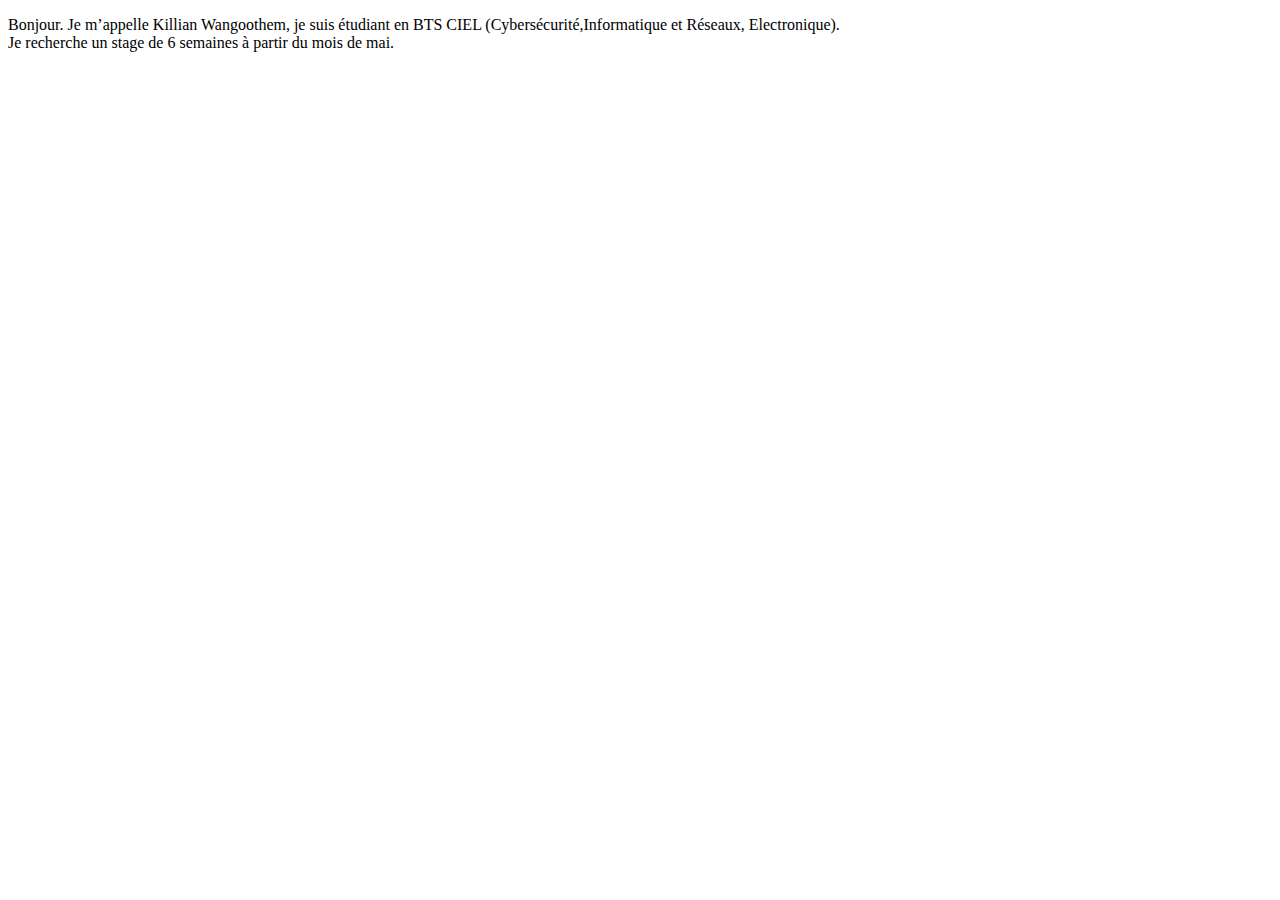
==== cv-en-construction.html @ ac7eecee "Add files via upload" ====
<!DOCTYPE html>
<html lang="fr">
    <head>
        <meta charset="utf-8" />
        <title>ici c'est le titre </title>
    </head>
    <body>
        <p>
            Bonjour. Je m’appelle Killian Wangoothem, je suis étudiant en BTS CIEL (Cybersécurité,Informatique et Réseaux, Electronique).<br/>
            Je recherche un stage de 6 semaines à partir du mois de mai.
        </p>
    </body>
</html>
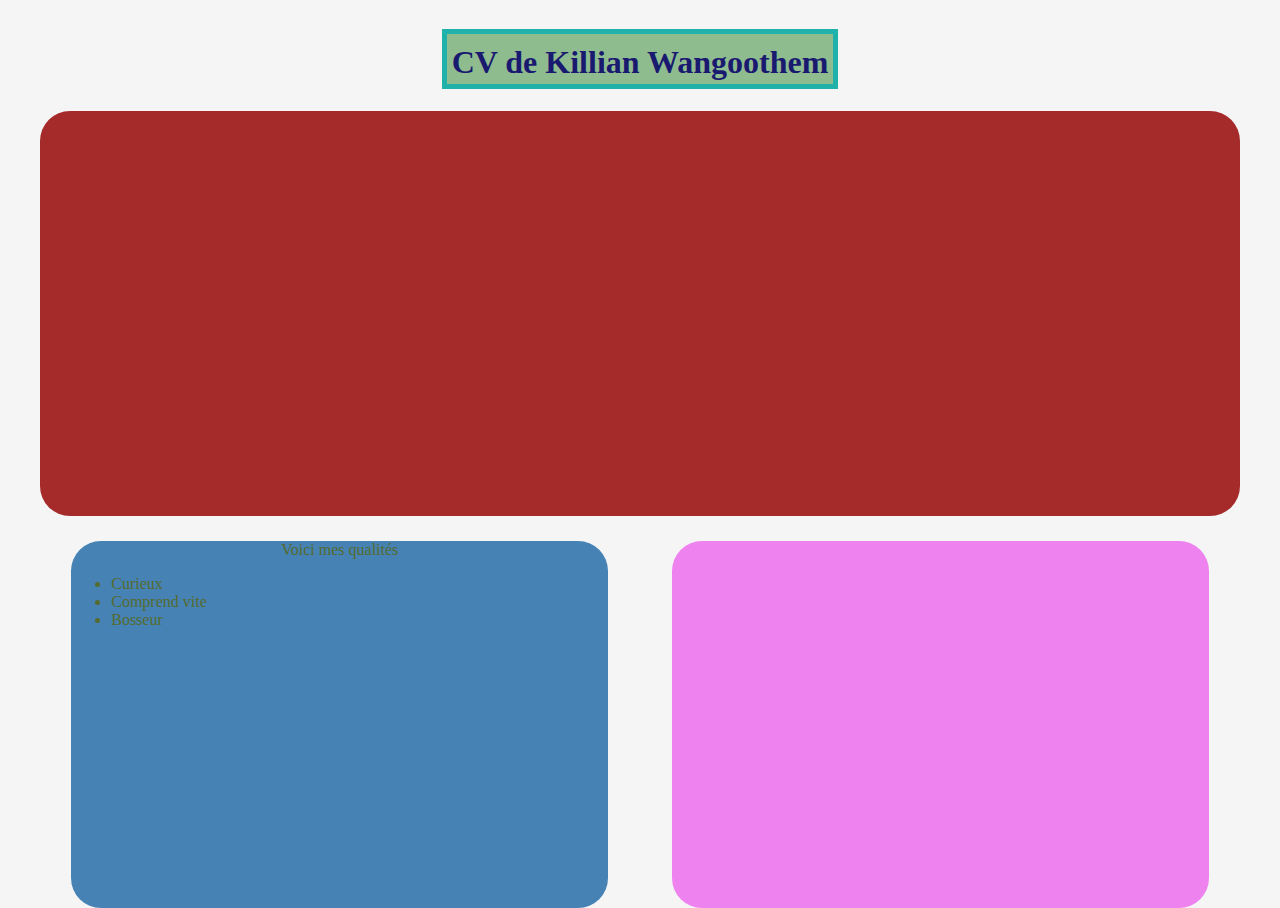
==== commit 8c6407ff: "changements" ====
--- a/cv-en-construction.html
+++ b/cv-en-construction.html
@@ -1,13 +1,52 @@
 <!DOCTYPE html>
-<html lang="fr">
+<html lang="fr"> 
+
     <head>
+        <link rel="stylesheet" href="styles.css">
         <meta charset="utf-8" />
-        <title>ici c'est le titre </title>
+        <title>Cv de Killian Wangoothem </title>
     </head>
-    <body>
-        <p>
-            Bonjour. Je m’appelle Killian Wangoothem, je suis étudiant en BTS CIEL (Cybersécurité,Informatique et Réseaux, Electronique).<br/>
-            Je recherche un stage de 6 semaines à partir du mois de mai.
-        </p>
+
+    <body id="constru">
+
+
+        <h1 id="entete">
+            CV de Killian Wangoothem
+        </h1>
+
+        <div id="description">
+
+            
+
+        </div>
+
+        <div id="boites">
+
+            <div id="qualite">
+
+                Voici mes qualités
+
+                <ul>
+                    <li>
+                        Curieux
+                    </li>
+                    <li>
+                        Comprend vite
+                    </li>
+                    <li>
+                        Bosseur
+                    </li>
+                </ul>
+
+            </div>
+
+            <div id="capacite">
+
+
+            </div>
+
+        </div>
+
     </body>
+    
 </html>--- a/styles.css
+++ b/styles.css
@@ -0,0 +1,94 @@
+html{
+    height:100%;
+    width: 100%;
+    font-size: 100%;
+}
+
+body{
+    color:DarkOliveGreen;
+    background-color: WhiteSmoke;
+    height:100%;
+}
+
+#constru{
+    display: flex;
+    flex-direction: column;
+}
+
+h1{
+    color:MidnightBlue
+}
+
+#entete{
+    background-color: darkseagreen;
+    background-size: auto;
+    height: 35px;
+    min-width: 20%;
+    border: 5px solid  lightseagreen;
+    padding: 5px;
+    padding-top : 10px;
+    margin-left: auto;
+    margin-right: auto;
+    text-align: center;
+}
+
+#description{
+    background-color: brown;
+    border-radius: 30px ;
+    min-height: 45%;
+    min-width : 95%;
+    margin-left: auto;
+    margin-right: auto; 
+}
+
+#boites{
+    display: flex;
+    justify-content: space-evenly;
+    margin-top: 25px;
+    height: 100%;
+    width: 100%;
+}
+
+#qualite{
+    background-color: steelblue;
+    min-height: 30%;
+    min-width: 42.5%;
+    border-radius: 30px ;
+    text-align: center;
+}
+
+#capacite{
+    background-color: violet;
+    min-height: 30%;
+    min-width: 42.5%;
+    border-radius: 30px ;
+    text-align: center;
+}
+
+li{
+    text-align: left;
+}
+
+em{
+    color:Orange
+}
+
+mark{
+    background-color: Violet;
+}
+
+a[title]{
+    color: OrangeRed
+}
+
+@media screen and (max-width: 64em) {
+    #entete{
+        font-size: 1em;    
+    }
+}
+
+@media screen and (max-width: 50em) {
+    #entete{
+        font-size: 0.75em;
+    }
+}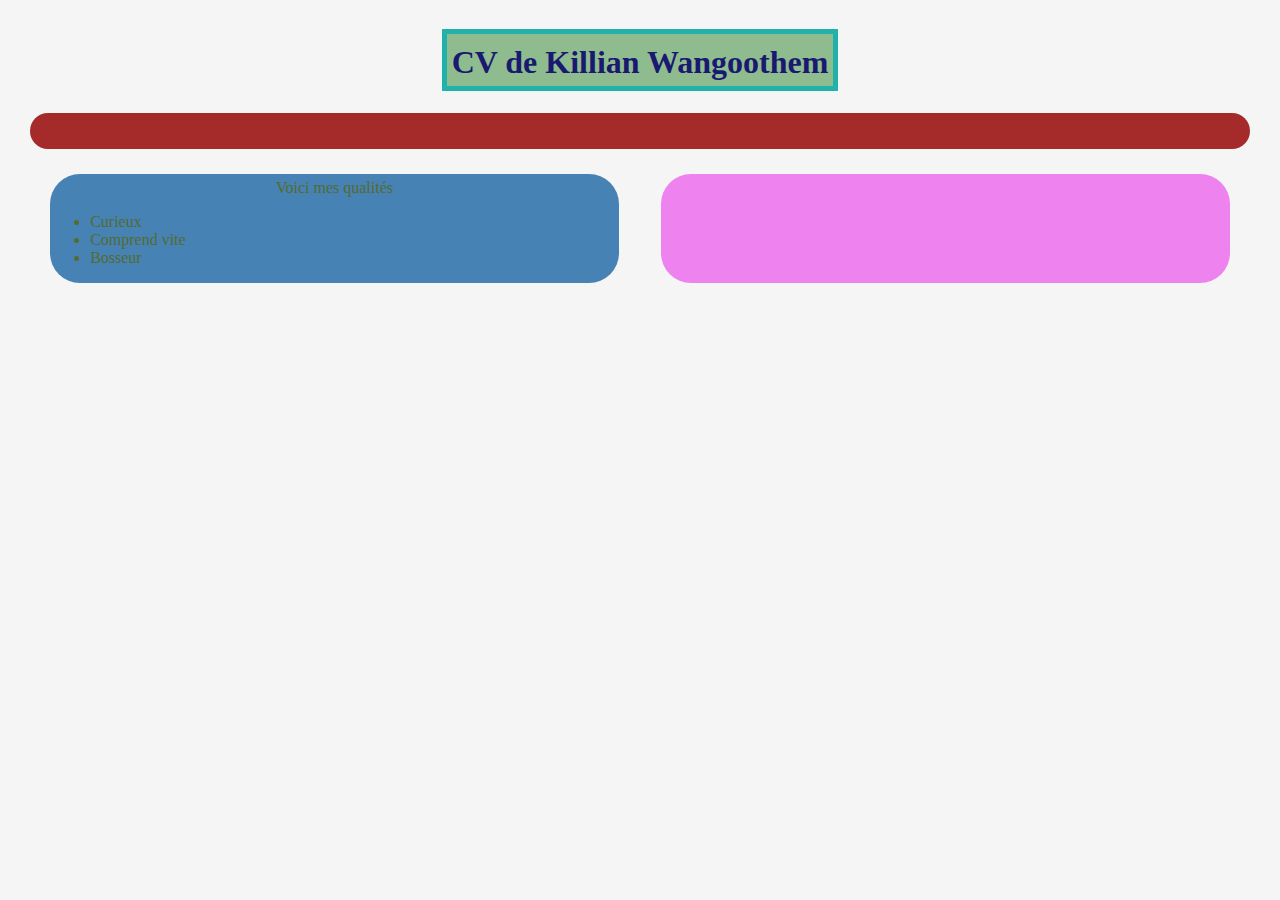
==== commit d4c937b9: "bug fix" ====
--- a/cv-en-construction.html
+++ b/cv-en-construction.html
@@ -3,7 +3,7 @@
 
     <head>
         <link rel="stylesheet" href="styles.css">
-        <meta charset="utf-8" />
+        
         <title>Cv de Killian Wangoothem </title>
     </head>
 
@@ -16,8 +16,8 @@
 
         <div id="description">
 
-            
-
+            <p></p>
+                        
         </div>
 
         <div id="boites">
--- a/styles.css
+++ b/styles.css
@@ -1,13 +1,8 @@
-html{
-    height:100%;
-    width: 100%;
-    font-size: 100%;
-}
-
 body{
     color:DarkOliveGreen;
     background-color: WhiteSmoke;
-    height:100%;
+    justify-content: flex-start;
+    
 }
 
 #constru{
@@ -16,15 +11,15 @@
 }
 
 h1{
-    color:MidnightBlue
+    color:MidnightBlue;
 }
 
 #entete{
     background-color: darkseagreen;
     background-size: auto;
-    height: 35px;
+    height: 3%;
     min-width: 20%;
-    border: 5px solid  lightseagreen;
+    border: 5px solid lightseagreen;
     padding: 5px;
     padding-top : 10px;
     margin-left: auto;
@@ -34,11 +29,16 @@
 
 #description{
     background-color: brown;
+    border: 1px;
     border-radius: 30px ;
+    padding : 10px;
     min-height: 45%;
     min-width : 95%;
+    max-width : 95%;
     margin-left: auto;
     margin-right: auto; 
+    text-align: start;
+    background-size: cover;
 }
 
 #boites{
@@ -51,16 +51,18 @@
 
 #qualite{
     background-color: steelblue;
+    padding-top : 5px;
     min-height: 30%;
-    min-width: 42.5%;
+    min-width: 45%;
     border-radius: 30px ;
     text-align: center;
 }
 
 #capacite{
     background-color: violet;
+    padding-top : 5px;
     min-height: 30%;
-    min-width: 42.5%;
+    min-width: 45%;
     border-radius: 30px ;
     text-align: center;
 }
@@ -70,7 +72,7 @@
 }
 
 em{
-    color:Orange
+    color:Orange;
 }
 
 mark{
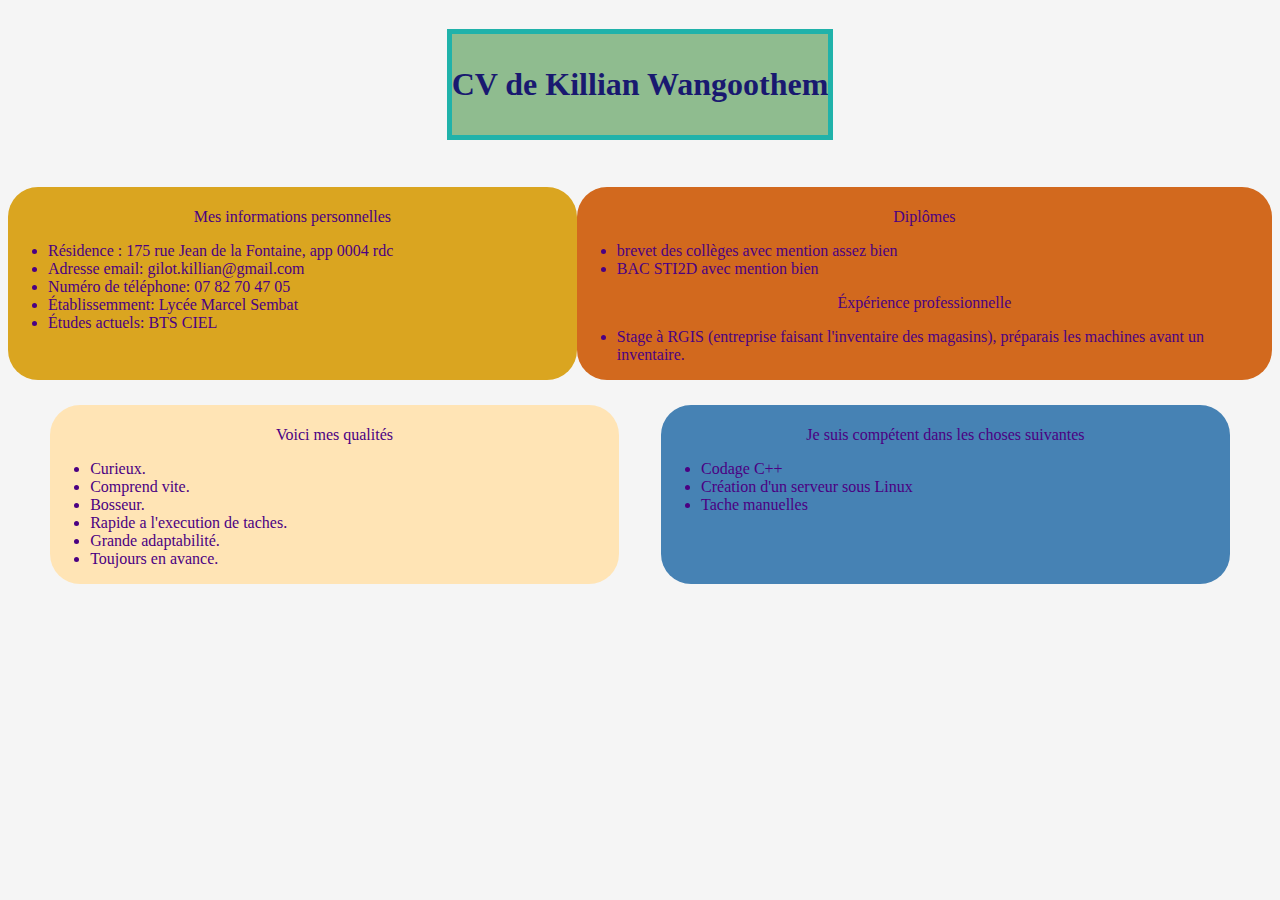
==== commit 6c3b5773: "changement" ====
--- a/cv-en-construction.html
+++ b/cv-en-construction.html
@@ -3,7 +3,7 @@
 
     <head>
         <link rel="stylesheet" href="styles.css">
-        
+        <meta charset="UTF-8">
         <title>Cv de Killian Wangoothem </title>
     </head>
 
@@ -11,42 +11,91 @@
 
 
         <h1 id="entete">
-            CV de Killian Wangoothem
+            <p>CV de Killian Wangoothem</p>
         </h1>
 
-        <div id="description">
+        <div class="boites">
 
-            <p></p>
+            <div id="infoperso">
+
+                <p>Mes informations personnelles</p>
+
+                <ul>
+                    <li>Résidence : 175 rue Jean de la Fontaine, app 0004 rdc</li>
+
+                    <li>Adresse email: gilot.killian@gmail.com</li>
+
+                    <li>Numéro de téléphone: 07 82 70 47 05</li>
+
+                    <li>Établissemment: Lycée Marcel Sembat</li>
+
+                    <li>Études actuels: BTS CIEL</li>
+                </ul>
+
+            </div>
+
+            <div id="etudeexppro">
+
+                <p>Diplômes</p>
+                
+                <ul>
+                    <li>brevet des collèges avec mention assez bien</li>
+
+                    <li>BAC STI2D avec mention bien</li>
+                </ul>
+
+                <p>Éxpérience professionnelle</p>
+
+                <ul>
+                    <li>Stage à RGIS (entreprise faisant l'inventaire des magasins), préparais les machines avant un inventaire.</li>
+
+                </ul>
+
+            </div>
+
                         
         </div>
 
-        <div id="boites">
+        <div class="boites">
 
             <div id="qualite">
 
-                Voici mes qualités
+                <p>Voici mes qualités</p>
 
                 <ul>
-                    <li>
-                        Curieux
-                    </li>
-                    <li>
-                        Comprend vite
-                    </li>
-                    <li>
-                        Bosseur
-                    </li>
+                    <li>Curieux.</li>
+
+                    <li>Comprend vite.</li>
+
+                    <li>Bosseur.</li>
+
+                    <li>Rapide a l'execution de taches.</li>
+
+                    <li>Grande adaptabilité.</li>
+
+                    <li>Toujours en avance.</li>
                 </ul>
 
             </div>
 
             <div id="capacite">
 
+                <p>Je suis compétent dans les choses suivantes</p>
+
+                <ul>
+                    <li>Codage C++</li>
+
+                    <li>Création d'un serveur sous Linux</li>
+
+                    <li>Tache manuelles</li>
+
+                    </ul>
 
             </div>
 
         </div>
 
+
     </body>
     
 </html>--- a/styles.css
+++ b/styles.css
@@ -1,5 +1,5 @@
 body{
-    color:DarkOliveGreen;
+    color:indigo;
     background-color: WhiteSmoke;
     justify-content: flex-start;
     
@@ -17,31 +17,13 @@
 #entete{
     background-color: darkseagreen;
     background-size: auto;
-    height: 3%;
-    min-width: 20%;
     border: 5px solid lightseagreen;
-    padding: 5px;
-    padding-top : 10px;
     margin-left: auto;
     margin-right: auto;
     text-align: center;
 }
 
-#description{
-    background-color: brown;
-    border: 1px;
-    border-radius: 30px ;
-    padding : 10px;
-    min-height: 45%;
-    min-width : 95%;
-    max-width : 95%;
-    margin-left: auto;
-    margin-right: auto; 
-    text-align: start;
-    background-size: cover;
-}
-
-#boites{
+.boites{
     display: flex;
     justify-content: space-evenly;
     margin-top: 25px;
@@ -49,8 +31,28 @@
     width: 100%;
 }
 
+#infoperso{
+    background-color: goldenrod;
+    padding-top : 5px;
+    min-height: 30%;
+    min-width: 45%;
+    border-radius: 30px ;
+    text-align: center;
+}
+
+#etudeexppro{
+    background-color: chocolate;
+    padding-top : 5px;
+    min-height: 30%;
+    min-width: 45%;
+    border-radius: 30px ;
+    text-align: center;
+}
+
+
+
 #qualite{
-    background-color: steelblue;
+    background-color: Moccasin;
     padding-top : 5px;
     min-height: 30%;
     min-width: 45%;
@@ -59,7 +61,7 @@
 }
 
 #capacite{
-    background-color: violet;
+    background-color: steelblue;
     padding-top : 5px;
     min-height: 30%;
     min-width: 45%;
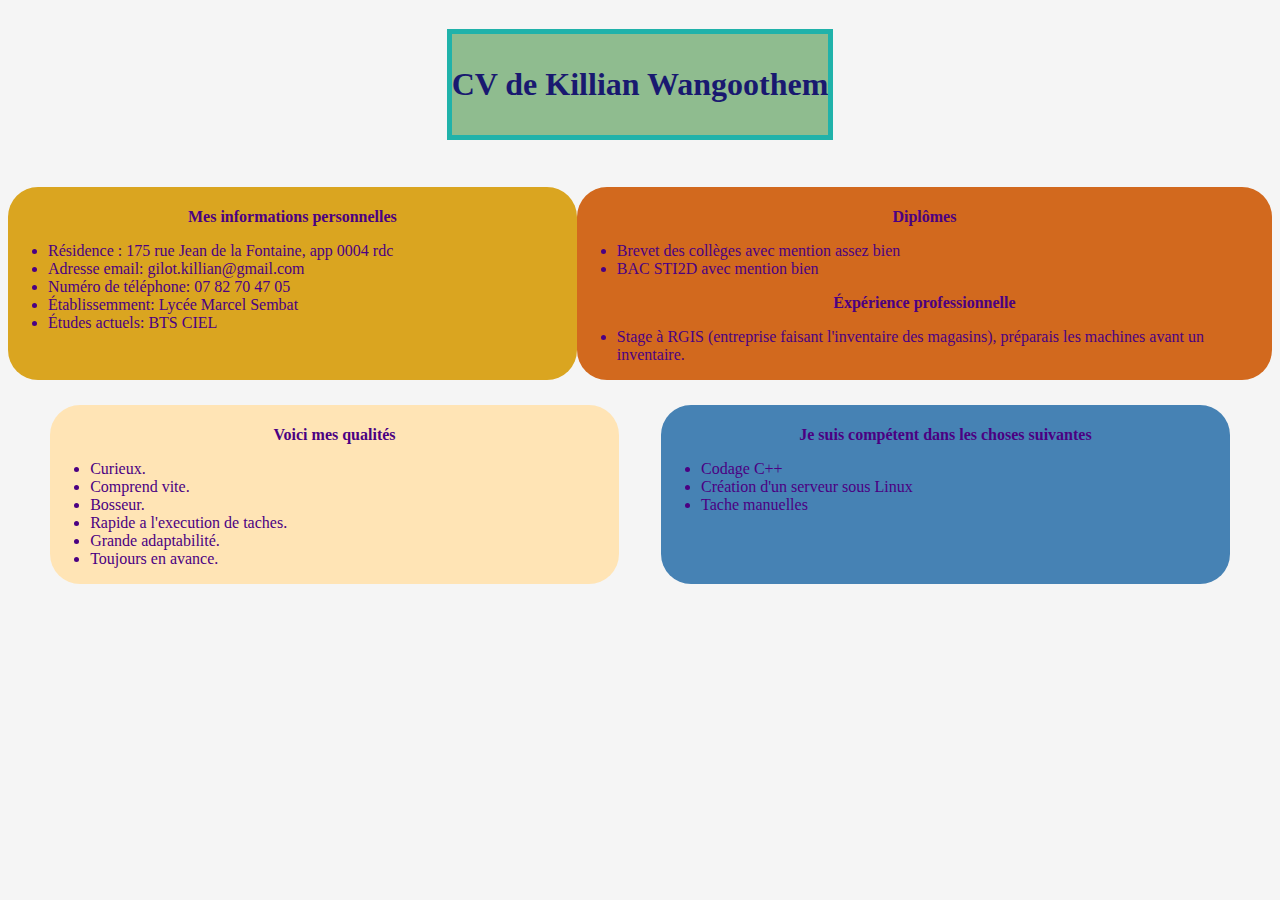
==== commit fe2926c9: "gros changements" ====
--- a/cv-en-construction.html
+++ b/cv-en-construction.html
@@ -18,7 +18,7 @@
 
             <div id="infoperso">
 
-                <p>Mes informations personnelles</p>
+                <p><strong>Mes informations personnelles</strong></p>
 
                 <ul>
                     <li>Résidence : 175 rue Jean de la Fontaine, app 0004 rdc</li>
@@ -36,15 +36,15 @@
 
             <div id="etudeexppro">
 
-                <p>Diplômes</p>
+                <p><strong>Diplômes</strong></p>
                 
                 <ul>
-                    <li>brevet des collèges avec mention assez bien</li>
+                    <li>Brevet des collèges avec mention assez bien</li>
 
                     <li>BAC STI2D avec mention bien</li>
                 </ul>
 
-                <p>Éxpérience professionnelle</p>
+                <p><strong>Éxpérience professionnelle</strong></p>
 
                 <ul>
                     <li>Stage à RGIS (entreprise faisant l'inventaire des magasins), préparais les machines avant un inventaire.</li>
@@ -60,7 +60,7 @@
 
             <div id="qualite">
 
-                <p>Voici mes qualités</p>
+                <p><strong>Voici mes qualités</strong></p>
 
                 <ul>
                     <li>Curieux.</li>
@@ -80,7 +80,7 @@
 
             <div id="capacite">
 
-                <p>Je suis compétent dans les choses suivantes</p>
+                <p> <strong> Je suis compétent dans les choses suivantes </strong> </p>
 
                 <ul>
                     <li>Codage C++</li>
@@ -95,7 +95,6 @@
 
         </div>
 
-
     </body>
     
 </html>--- a/styles.css
+++ b/styles.css
@@ -2,6 +2,7 @@
     color:indigo;
     background-color: WhiteSmoke;
     justify-content: flex-start;
+    font-size: 1em; 
     
 }
 
@@ -49,8 +50,6 @@
     text-align: center;
 }
 
-
-
 #qualite{
     background-color: Moccasin;
     padding-top : 5px;
@@ -87,12 +86,6 @@
 
 @media screen and (max-width: 64em) {
     #entete{
-        font-size: 1em;    
-    }
-}
-
-@media screen and (max-width: 50em) {
-    #entete{
-        font-size: 0.75em;
+        font-size: 1.5em;    
     }
 }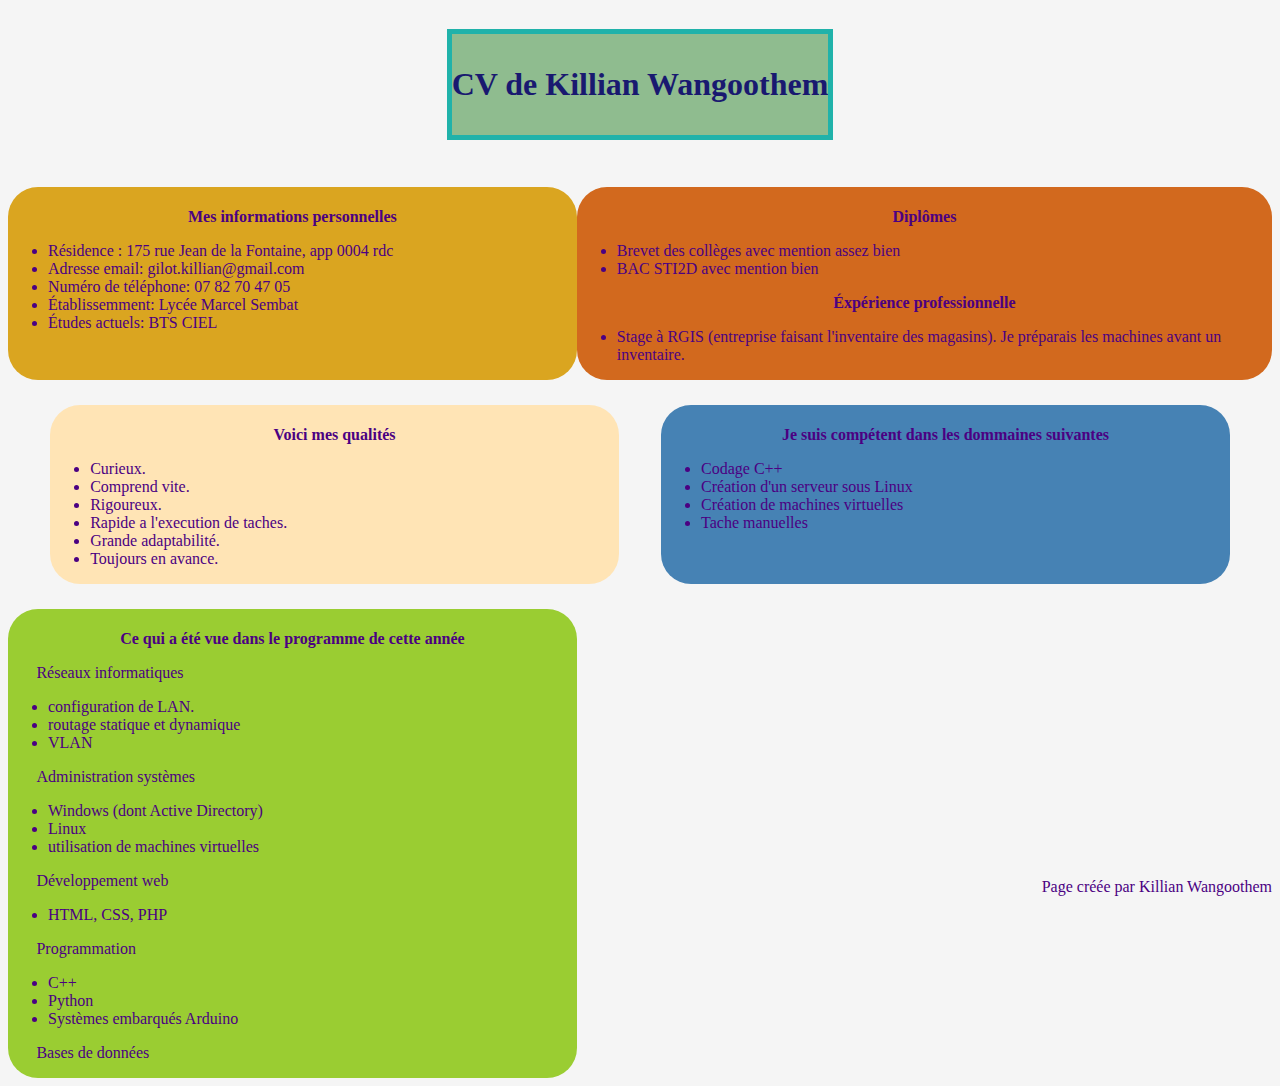
==== commit 415a538e: "petit changement" ====
--- a/cv-en-construction.html
+++ b/cv-en-construction.html
@@ -47,7 +47,7 @@
                 <p><strong>Éxpérience professionnelle</strong></p>
 
                 <ul>
-                    <li>Stage à RGIS (entreprise faisant l'inventaire des magasins), préparais les machines avant un inventaire.</li>
+                    <li>Stage à RGIS (entreprise faisant l'inventaire des magasins). Je préparais les machines avant un inventaire.</li>
 
                 </ul>
 
@@ -67,7 +67,7 @@
 
                     <li>Comprend vite.</li>
 
-                    <li>Bosseur.</li>
+                    <li>Rigoureux.</li>
 
                     <li>Rapide a l'execution de taches.</li>
 
@@ -80,12 +80,14 @@
 
             <div id="capacite">
 
-                <p> <strong> Je suis compétent dans les choses suivantes </strong> </p>
+                <p> <strong> Je suis compétent dans les dommaines suivantes </strong> </p>
 
                 <ul>
                     <li>Codage C++</li>
 
                     <li>Création d'un serveur sous Linux</li>
+
+                    <li>Création de machines virtuelles</li>
 
                     <li>Tache manuelles</li>
 
@@ -95,6 +97,58 @@
 
         </div>
 
+        <div class="boites">
+
+            <div id="acquis">
+
+                <p><strong>Ce qui a été vue dans le programme de cette année</strong></p>
+
+                <p class="soustitre">Réseaux informatiques</p>
+
+                <ul>
+                    <li>configuration de LAN.</li>
+
+                    <li>routage statique et dynamique</li>
+
+                    <li>VLAN</li>
+                </ul>
+
+                <p class="soustitre">Administration systèmes</p>
+
+                <ul>
+                    <li>Windows (dont Active Directory)</li>
+
+                    <li>Linux</li>
+
+                    <li>utilisation de machines virtuelles</li>
+                </ul>
+
+                <p class="soustitre">Développement web</p>
+
+                <ul>
+                    <li>HTML, CSS, PHP</li>
+                </ul>
+
+                <p class="soustitre">Programmation</p>
+
+                <ul>
+                    <li>C++</li>
+
+                    <li>Python</li>
+
+                    <li>Systèmes embarqués Arduino</li>
+                </ul>
+
+                <p class="soustitre">Bases de données</p>
+
+            </div>
+
+        <footer>
+
+            <p>Page créée par Killian Wangoothem</p>
+
+        </footer>
+
     </body>
     
 </html>--- a/styles.css
+++ b/styles.css
@@ -13,6 +13,11 @@
 
 h1{
     color:MidnightBlue;
+}
+
+.soustitre{
+    text-align: left;
+    text-indent: 5%;
 }
 
 #entete{
@@ -68,6 +73,22 @@
     text-align: center;
 }
 
+#acquis{
+    background-color: yellowgreen;
+    padding-top : 5px;
+    min-height: 30%;
+    min-width: 45%;
+    border-radius: 30px ;
+    text-align: center;
+}
+
+
+footer{
+    margin-left: auto;
+    margin-top: 20%;
+
+}
+
 li{
     text-align: left;
 }
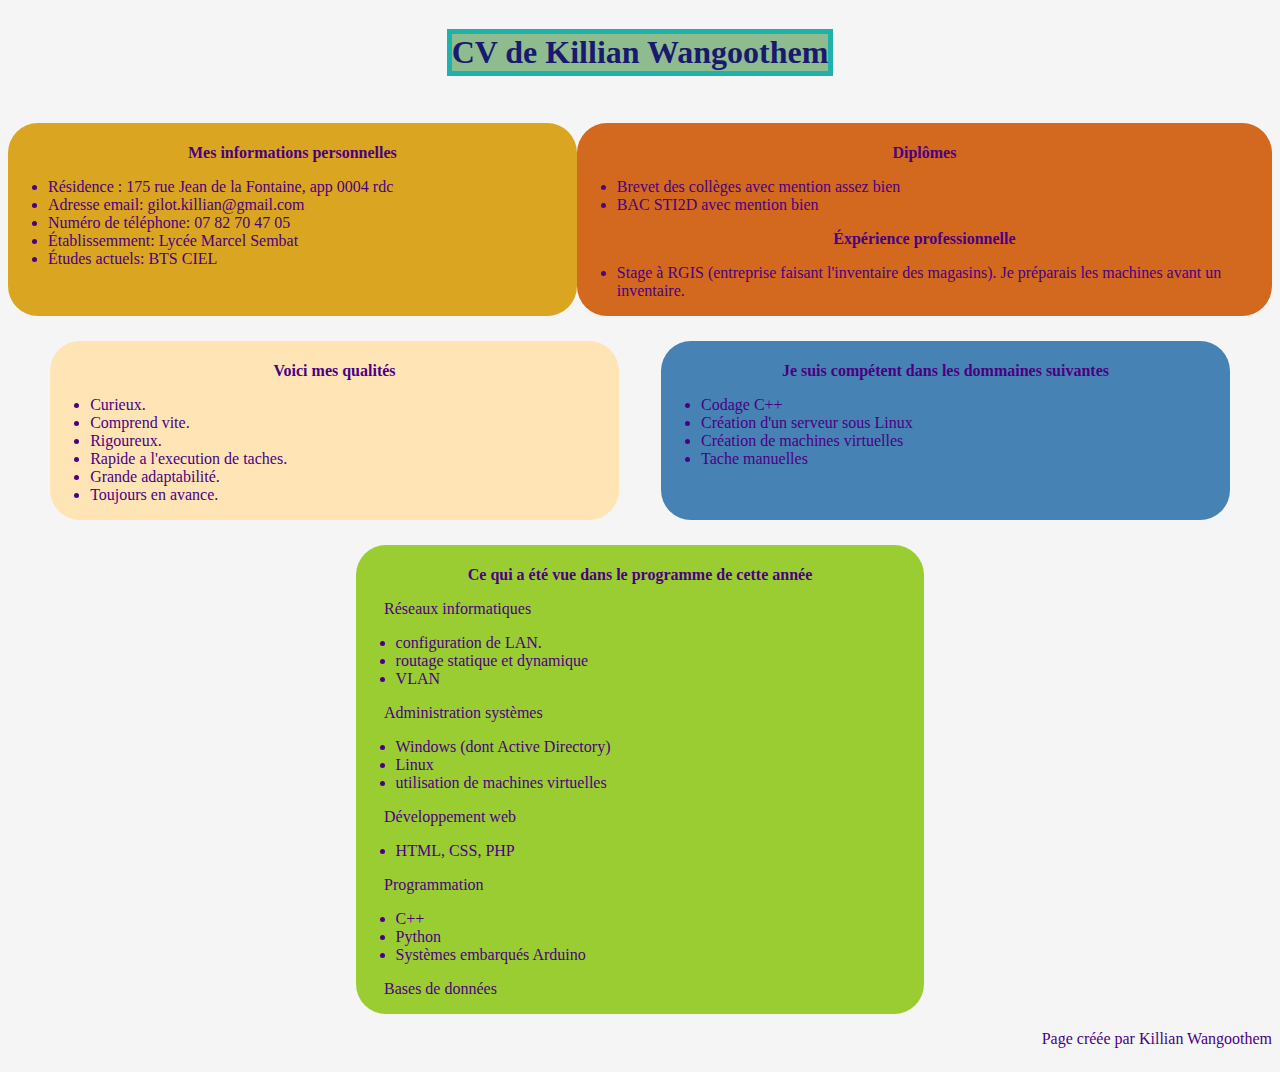
==== commit 5ca2aa9b: "modifs" ====
--- a/cv-en-construction.html
+++ b/cv-en-construction.html
@@ -11,7 +11,7 @@
 
 
         <h1 id="entete">
-            <p>CV de Killian Wangoothem</p>
+            CV de Killian Wangoothem
         </h1>
 
         <div class="boites">
@@ -143,6 +143,8 @@
 
             </div>
 
+        </div>
+
         <footer>
 
             <p>Page créée par Killian Wangoothem</p>
--- a/styles.css
+++ b/styles.css
@@ -27,6 +27,7 @@
     margin-left: auto;
     margin-right: auto;
     text-align: center;
+
 }
 
 .boites{
@@ -85,8 +86,6 @@
 
 footer{
     margin-left: auto;
-    margin-top: 20%;
-
 }
 
 li{
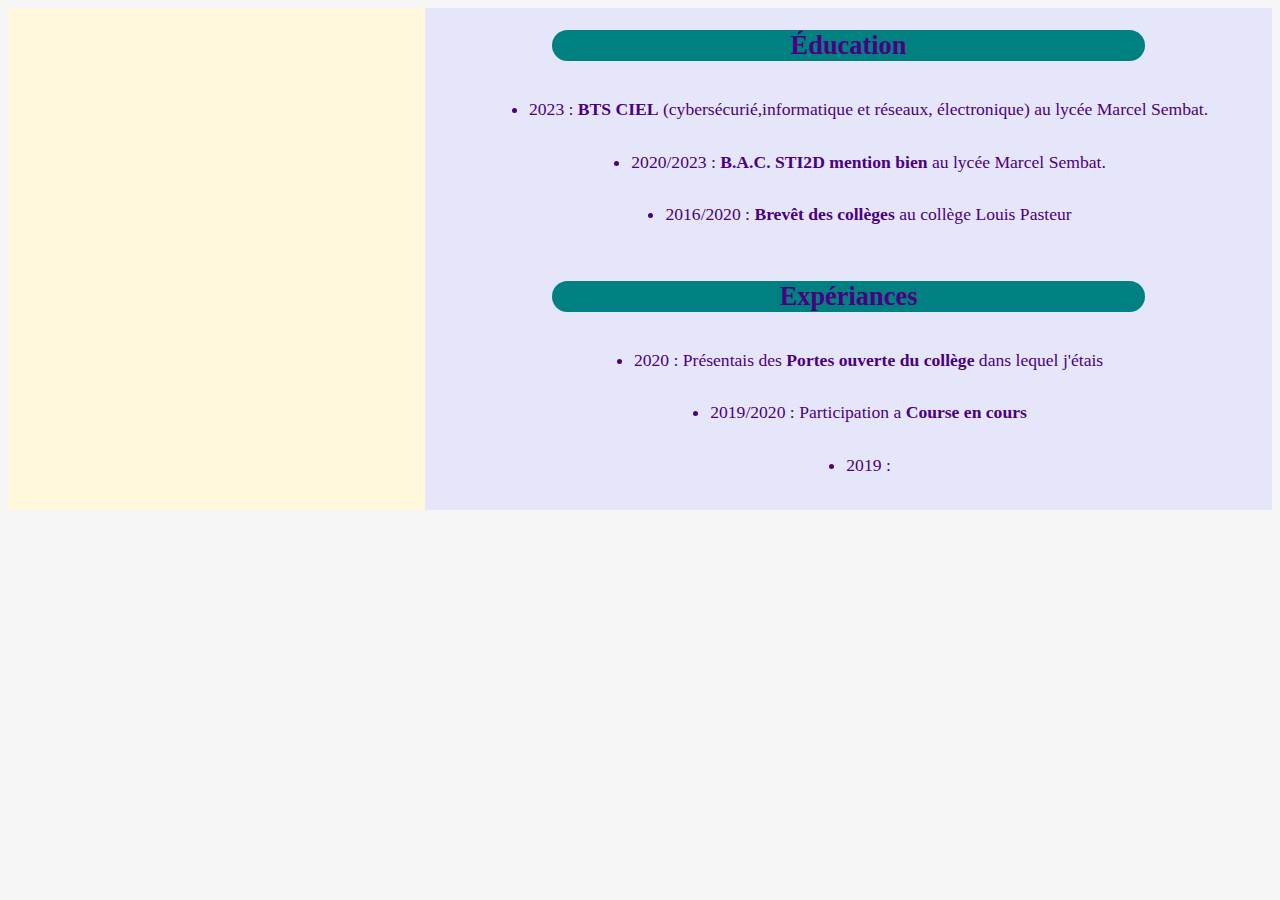
==== commit 74c7689a: "nouveau depart" ====
--- a/cv-en-construction.html
+++ b/cv-en-construction.html
@@ -9,147 +9,61 @@
 
     <body id="constru">
 
+        <main id="page">
 
-        <h1 id="entete">
-            CV de Killian Wangoothem
-        </h1>
+            <div id="infosecondaires">
+                
+                <div id="photo">
 
-        <div class="boites">
+                </div>
 
-            <div id="infoperso">
+                <div id="infos">
 
-                <p><strong>Mes informations personnelles</strong></p>
 
-                <ul>
-                    <li>Résidence : 175 rue Jean de la Fontaine, app 0004 rdc</li>
+                </div>
 
-                    <li>Adresse email: gilot.killian@gmail.com</li>
-
-                    <li>Numéro de téléphone: 07 82 70 47 05</li>
-
-                    <li>Établissemment: Lycée Marcel Sembat</li>
-
-                    <li>Études actuels: BTS CIEL</li>
-                </ul>
 
             </div>
 
-            <div id="etudeexppro">
+            <div id="infoprincipales">
+                
+               
 
-                <p><strong>Diplômes</strong></p>
-                
-                <ul>
-                    <li>Brevet des collèges avec mention assez bien</li>
+                <div id="education">
+                    
+                    <h2 class="soustitres"> Éducation </h2>
+                    
+                    <ul class="listes">
 
-                    <li>BAC STI2D avec mention bien</li>
-                </ul>
+                        <li>2023 : <strong>BTS CIEL</strong> (cybersécurié,informatique et réseaux, électronique) au lycée Marcel Sembat.</li>
+                        
+                        <li>2020/2023 : <strong>B.A.C. STI2D mention bien</strong> au lycée Marcel Sembat.</li>
 
-                <p><strong>Éxpérience professionnelle</strong></p>
+                        <li>2016/2020 : <strong>Brevêt des collèges</strong> au collège Louis Pasteur</li>
 
-                <ul>
-                    <li>Stage à RGIS (entreprise faisant l'inventaire des magasins). Je préparais les machines avant un inventaire.</li>
+                    </ul>
 
-                </ul>
+                </div>
+
+                <div id="formation">
+                    
+                    <h2 class="soustitres"> Expériances </h2>
+                    
+                    <ul class="listes">
+
+                        <li>2020 : Présentais des <strong>Portes ouverte du collège</strong> dans lequel j'étais </li>
+
+                        <li>2019/2020 : Participation a <strong>Course en cours</strong></li>
+
+                        <li>2019 : </li>
+
+                    </ul>
+
+                </div>
 
             </div>
 
-                        
-        </div>
-
-        <div class="boites">
-
-            <div id="qualite">
-
-                <p><strong>Voici mes qualités</strong></p>
-
-                <ul>
-                    <li>Curieux.</li>
-
-                    <li>Comprend vite.</li>
-
-                    <li>Rigoureux.</li>
-
-                    <li>Rapide a l'execution de taches.</li>
-
-                    <li>Grande adaptabilité.</li>
-
-                    <li>Toujours en avance.</li>
-                </ul>
-
-            </div>
-
-            <div id="capacite">
-
-                <p> <strong> Je suis compétent dans les dommaines suivantes </strong> </p>
-
-                <ul>
-                    <li>Codage C++</li>
-
-                    <li>Création d'un serveur sous Linux</li>
-
-                    <li>Création de machines virtuelles</li>
-
-                    <li>Tache manuelles</li>
-
-                    </ul>
-
-            </div>
-
-        </div>
-
-        <div class="boites">
-
-            <div id="acquis">
-
-                <p><strong>Ce qui a été vue dans le programme de cette année</strong></p>
-
-                <p class="soustitre">Réseaux informatiques</p>
-
-                <ul>
-                    <li>configuration de LAN.</li>
-
-                    <li>routage statique et dynamique</li>
-
-                    <li>VLAN</li>
-                </ul>
-
-                <p class="soustitre">Administration systèmes</p>
-
-                <ul>
-                    <li>Windows (dont Active Directory)</li>
-
-                    <li>Linux</li>
-
-                    <li>utilisation de machines virtuelles</li>
-                </ul>
-
-                <p class="soustitre">Développement web</p>
-
-                <ul>
-                    <li>HTML, CSS, PHP</li>
-                </ul>
-
-                <p class="soustitre">Programmation</p>
-
-                <ul>
-                    <li>C++</li>
-
-                    <li>Python</li>
-
-                    <li>Systèmes embarqués Arduino</li>
-                </ul>
-
-                <p class="soustitre">Bases de données</p>
-
-            </div>
-
-        </div>
-
-        <footer>
-
-            <p>Page créée par Killian Wangoothem</p>
-
-        </footer>
+        </main>
 
     </body>
     
--- a/styles.css
+++ b/styles.css
@@ -2,94 +2,58 @@
     color:indigo;
     background-color: WhiteSmoke;
     justify-content: flex-start;
-    font-size: 1em; 
+    font-size: 1.1em; 
     
 }
 
-#constru{
+h1{
+    color:MidnightBlue;
+    margin-left: 20%;
+}
+
+#page{
+    display: flex;
+}
+
+#infosecondaires{
+    background-color: cornsilk;
+    background-size: auto;
+    width: 33%;
     display: flex;
     flex-direction: column;
 }
 
-h1{
-    color:MidnightBlue;
+
+#infoprincipales{
+    background-color: lavender;
+    background-size: auto;
+    width: 67%;
+    display: flex;
+    flex-direction: column;
 }
 
-.soustitre{
-    text-align: left;
-    text-indent: 5%;
+.soustitres{
+    text-align: center;
+    background-color: teal;
+    background-size: auto;
+    border-radius:1cap;
+    margin-left: 15%;
+    margin-right: 15%;
 }
 
-#entete{
-    background-color: darkseagreen;
-    background-size: auto;
-    border: 5px solid lightseagreen;
+.listes{
+    display: flex;
     margin-left: auto;
     margin-right: auto;
-    text-align: center;
-
-}
-
-.boites{
-    display: flex;
-    justify-content: space-evenly;
-    margin-top: 25px;
-    height: 100%;
-    width: 100%;
-}
-
-#infoperso{
-    background-color: goldenrod;
-    padding-top : 5px;
-    min-height: 30%;
-    min-width: 45%;
-    border-radius: 30px ;
-    text-align: center;
-}
-
-#etudeexppro{
-    background-color: chocolate;
-    padding-top : 5px;
-    min-height: 30%;
-    min-width: 45%;
-    border-radius: 30px ;
-    text-align: center;
-}
-
-#qualite{
-    background-color: Moccasin;
-    padding-top : 5px;
-    min-height: 30%;
-    min-width: 45%;
-    border-radius: 30px ;
-    text-align: center;
-}
-
-#capacite{
-    background-color: steelblue;
-    padding-top : 5px;
-    min-height: 30%;
-    min-width: 45%;
-    border-radius: 30px ;
-    text-align: center;
-}
-
-#acquis{
-    background-color: yellowgreen;
-    padding-top : 5px;
-    min-height: 30%;
-    min-width: 45%;
-    border-radius: 30px ;
-    text-align: center;
+    flex-direction: column;
+    line-height: 3;
 }
 
 
-footer{
-    margin-left: auto;
-}
-
 li{
     text-align: left;
+    margin-left: auto;
+    margin-right: auto;
 }
 
 em{
@@ -105,7 +69,5 @@
 }
 
 @media screen and (max-width: 64em) {
-    #entete{
-        font-size: 1.5em;    
-    }
+
 }